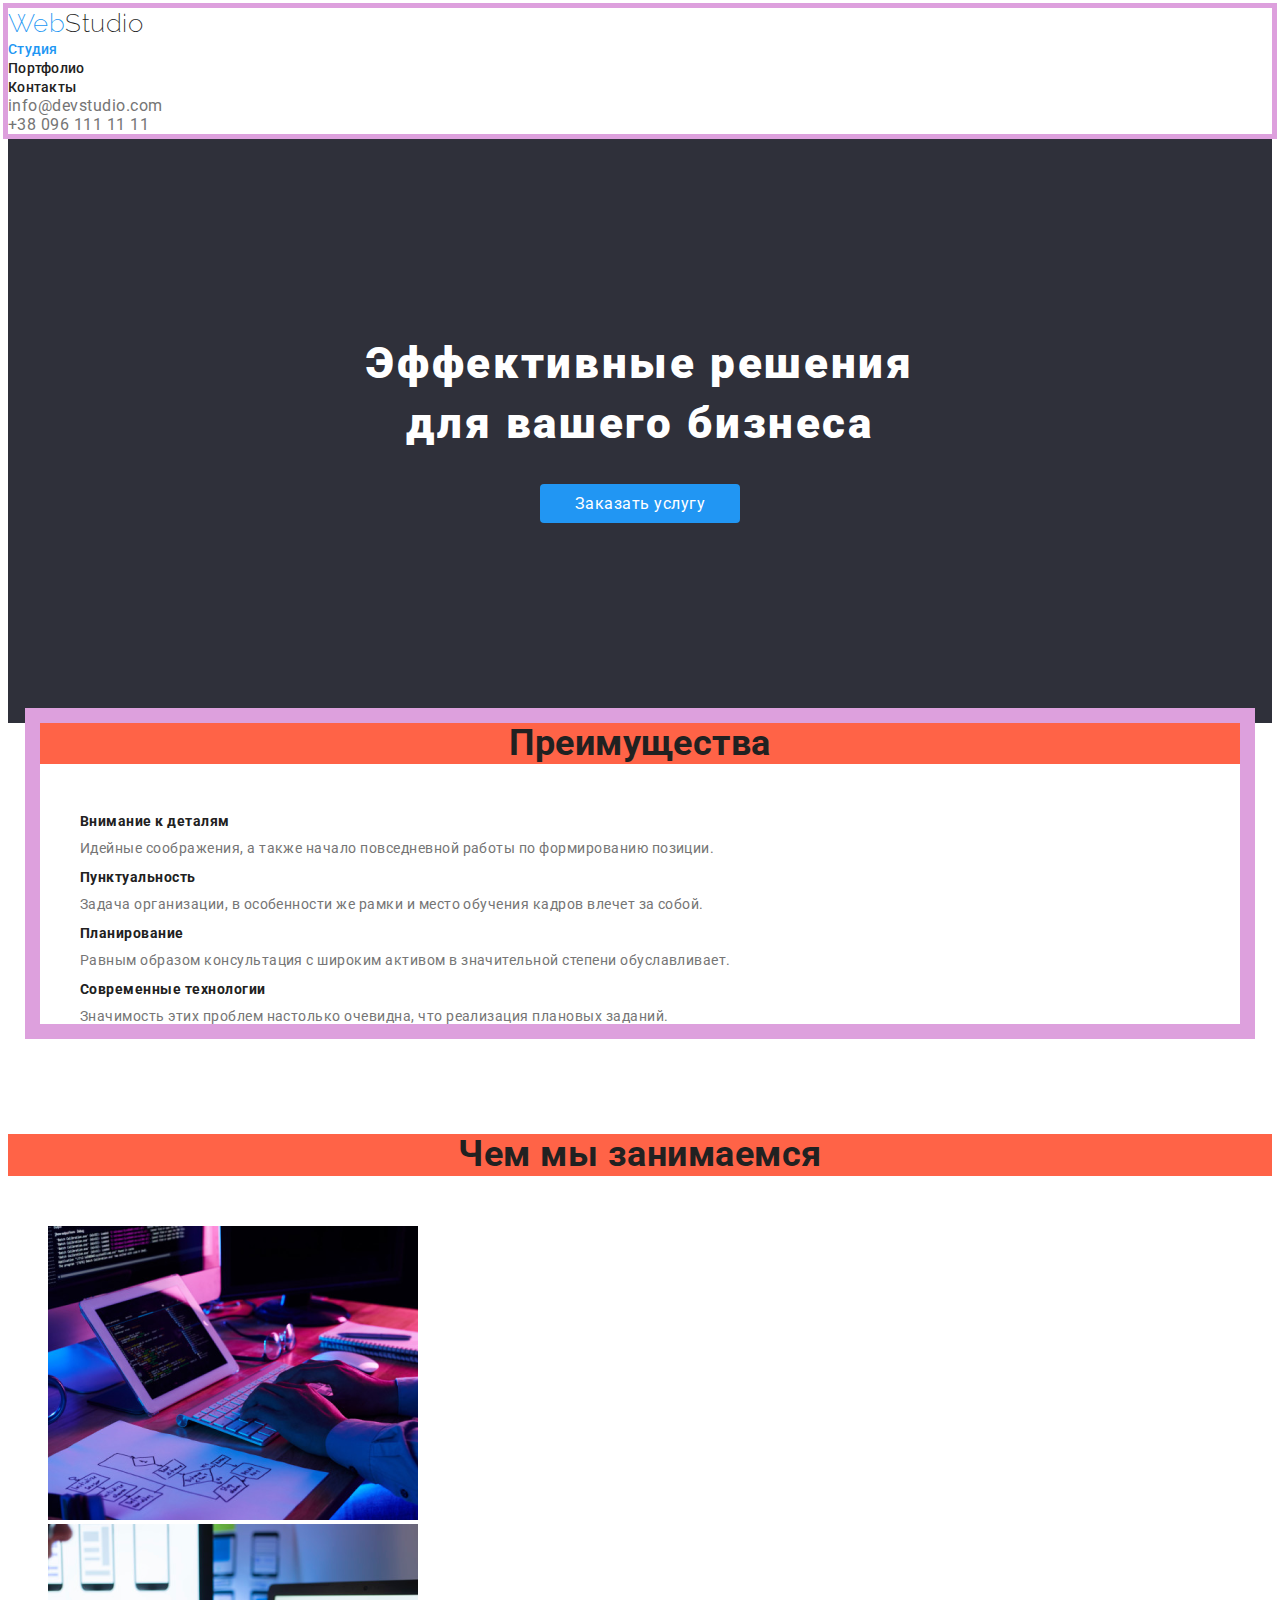
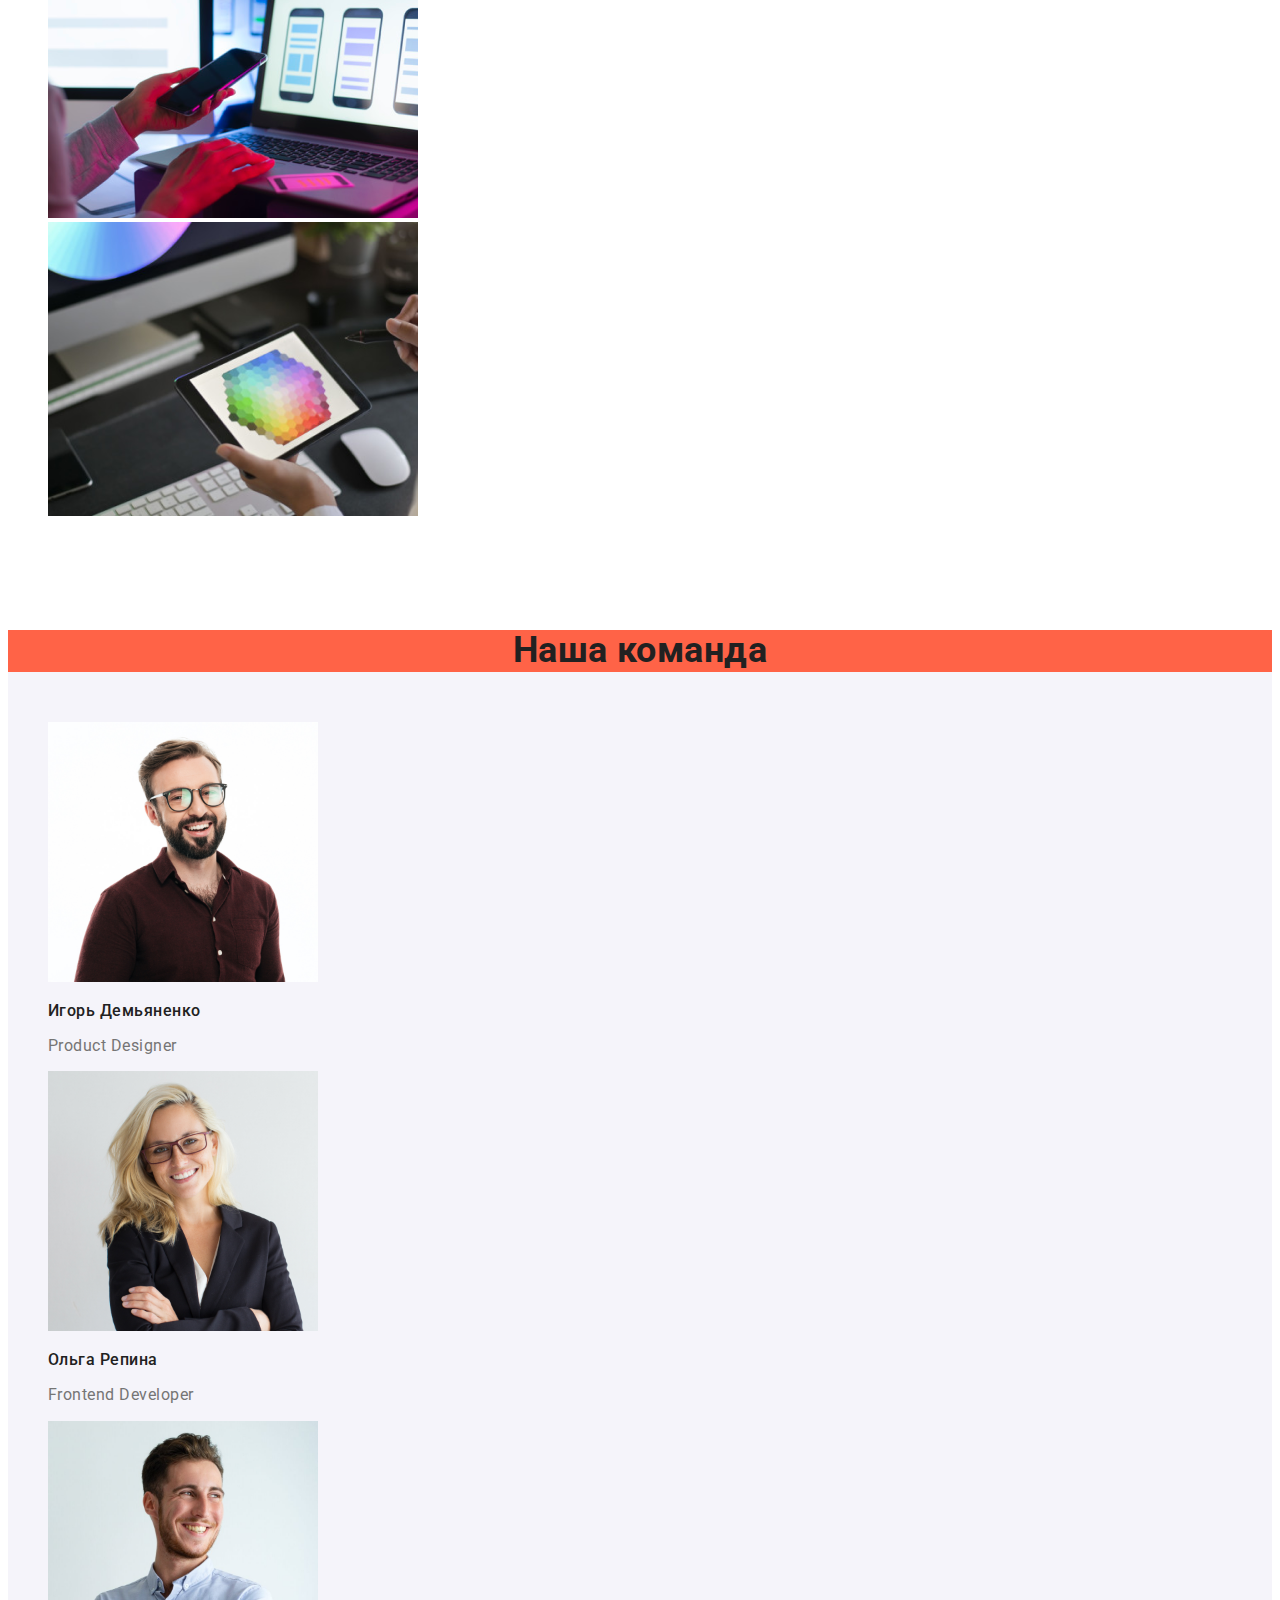
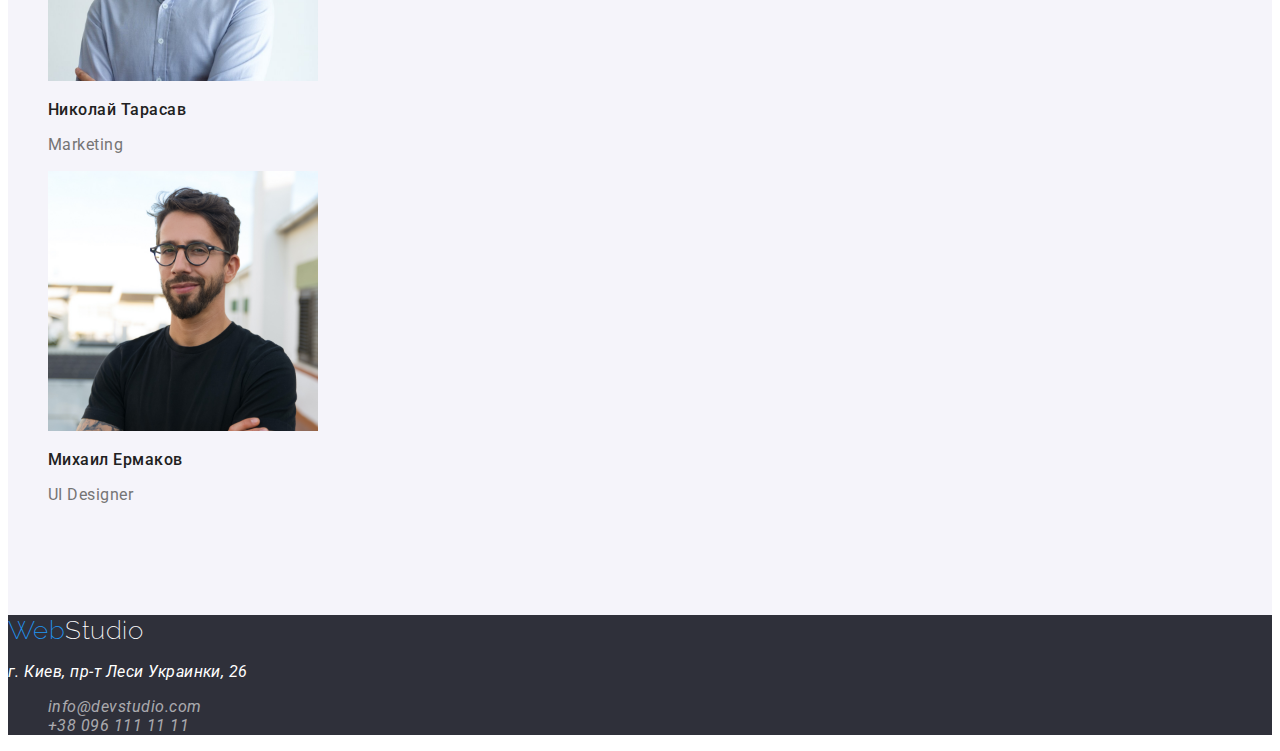
==== index.html @ a9dea6bb "Добавляет секции и сбрасывает марджин-топ+hero" ====
<!DOCTYPE html>
<html lang="ru">
<head>
    <meta charset="UTF-8">
    <meta name="viewport" content="width=, initial-scale=1.0">
    <title>Document</title>
    <link href="https://fonts.googleapis.com/css2?family=Raleway:wght@700&family=Roboto:wght@500;700;900&display=swap"
        rel="stylesheet">
    <link rel="stylesheet" href="./css/common.css">
    <link rel="stylesheet" href="./css/main.css">
</head>
<body>
    <!-- Шапка страницы-->
    <header class="page-header">
        <div>
            <nav>
               <a href="./index.html" class="logo"><span class="logo-accent">Web</span>Studio</a>

            <ul class="site-nav list">
               <li><a href="" class="link current">Студия</a></li>
               <li><a href="./portfolio.html" class="link">Портфолио</a></li>
               <li><a href="" class="link">Контакты</a></li>
            </ul>
           </nav>

            <ul class="contact list">
                <li><a href="mailto:info@devstudio.com" class="link">info@devstudio.com</a></li>
                <li><a href="tel:+380961111111" class="link">+38 096 111 11 11</a></li>
            </ul>
        </div>
    </header>
    <!-- Привествияe-->
    <main> 
   
        <section class="hero"> 
            <h1 class="hero-title">Эффективные решения<br> для вашего бизнеса </h1>
            <a href="" class="button">Заказать услугу</a>
        </section>

    <!-- Преимущества-->
    <section class="section"> 
        <div class="container">
            <h2 class="section-title">Преимущества</h2>
            
            <ul class="feature-list">
                <li>
                    <h3 class="title">Внимание к деталям</h3>
                    <p class="text">Идейные соображения, а также начало повседневной работы по формированию позиции.</p>
                </li>
                <li>
                    <h3 class="title">Пунктуальность</h3>
                    <p class="text">Задача организации, в особенности же рамки и место обучения кадров влечет за собой.</p>
                </li>
                <li>
                    <h3 class="title">Планирование</h3>
                    <p class="text">Равным образом консультация с широким активом в значительной степени обуславливает.</p>
                </li>
                <li>
                    <h3 class="title">Современные технологии</h3>
                    <p class="text">Значимость этих проблем настолько очевидна, что реализация плановых заданий.</p>
                </li>
            </ul>
        </div>
    </section>
    <!-- Чем мы занимаемся -->
    <section class="section">
        <h2 class="section-title">Чем мы занимаемся</h2>
         <ul>
             <li>
                 <img src="./images/img1.png" alt="Кодируем" width="370">
             </li>
             <li>
                <img src="./images/img2.png" alt="Смотрим на телефон" width="370" >
             </li>
             <li>
                <img src="./images/img3.png" alt="Рисуем в планшете" width="370">
             </li>
         </ul>
    </section>
    <!-- Наша команда-->
    <section class="section background">
        <h2 class="section-title">Наша команда</h2>
        <ul class="team-list">
            <li>
                <img src="./images/igor.jpg" alt="Игорь Демьяненко" width="270">
                <h3 class="title">Игорь Демьяненко</h3>
                <p class="text">Product Designer</p>
            </li>
            <li>
                <img src="./images/olga.jpg" alt="Ольга Репина" width="270">
                <h3 class="title">Ольга Репина</h3>
                <p class="text">Frontend Developer</p>
            </li>
            <li>
                <img src="./images/nikolay.jpg" alt="Николай Тарасов" width="270">
                <h3 class="title">Николай Тарасав</h3>
                <p class="text">Marketing</p>
            </li>
             <li>
                <img src="./images/mike.jpg" alt="Михаил Ермаков" width="270">
                <h3 class="title">Михаил Ермаков</h3>
                <p class="text">UI Designer</p>
            </li>
        </ul>
    </section>
    </main>
    <!-- Подвол страницы-->
     <footer class="footer">
        <a href="./index.html" class="logo"><span class="logo-accent">Web</span><span class="logo-accent secondary">Studio</span></a>

            <address><p class="post-address">г. Киев, пр-т Леси Украинки, 26</p> 
            <ul class="contact">
                <li><a href="mailto:info@devstudio.com" class="link">info@devstudio.com</a></li>
                <li><a href="tel:+380961111111" class="link">+38 096 111 11 11</a></li>
            </ul>
            </address>
     </footer> 

     
</body>
</html>
---- css/common.css ----
:root {
    --primery-text-color: #757575;
    --title-text-color: #212121;
    --accent-color: #2196F3;
    --primery-white-color: #FFFFFF;
    --secondary-text-color: rgba(255, 255, 255, 0.6);
    --footer-background-color: #2F303A;
    /* var */
}

body {
    background-color: var(--primery-white-color);
    font-family: Roboto, sans-serif;
    letter-spacing: 0.03em;
   }
/* цвет основого текста #757575 */
/* заголовок #212121*/
/* вторичный цвет текста rgba(255, 255, 255, 0.6)*/
/* акцент #2196F3 */
/* белый #FFFFFF /*
/* background #2F303A (black) ,#E5E5E5 (white), #F5F4FA (blue) */

ul {
    list-style: none;
}
/* Site header */

.page-header {
    background-color: var(--primery-white-color);
    outline: 5px solid plum;
}

.page-header .logo {
    color: var(--title-text-color);
    font-family: Raleway, sans-serif;
    font-weight: 200;
    font-size: 26px;
    line-height: 1.19;
    text-decoration: none;
}

.page-header .logo-accent {
    color: var(--accent-color);
}

/* Site nav */

.site-nav .link{
    color: var(--title-text-color);
    font-weight: 500;
    font-size: 14px;
    line-height: 1.14;
    letter-spacing: 0.02em;
    text-decoration: none;
}

.site-nav .link:hover,
.site-nav .link:focus{
    color: var(--accent-color);
}

.site-nav .link.current{
    color: var(--accent-color);
}

.contact .link{
    color: var(--primery-text-color);
    text-decoration: none;
}

.contact .link:hover,
.contact .link:focus{
    color: var(--accent-color);
}

.list {
    list-style: none;
    padding: 0;
    margin: 0;
}

/* Footer */
.footer{
    background-color: var(--footer-background-color)
}
.footer .logo {
     color: var(--title-text-color);
    font-family: Raleway, sans-serif;
    font-weight: 200;
    font-size: 26px;
    line-height: 1.19;
    text-decoration: none;
}

.footer .logo-accent
{
    color: var(--accent-color);
}


.post-address .link {
    font-style: normal;
    font-weight: normal;
    font-size: 14px;
    line-height: 1.71;
}
.post-address {
    color: var(--primery-white-color);
}


 .footer .link {
    color: var(--secondary-text-color);
    text-decoration: none;
}

.footer .secondary {
    color: #FFFFFF;
}

.contact .link:hover,
.contact .link:focus{
    color: var(--accent-color);
}
---- css/main.css ----
:root {
    --primery-text-color: #757575;
    --title-text-color: #212121;
    --accent-color: #2196F3;
    --primery-white-color: #FFFFFF;
    --secondary-text-color: rgba(255, 255, 255, 0.6);
    --background-color: #2F303A;

    /* var */
}

body {
    background: #fff;
    color: #2a2a2a;
}
/* цвет основого текста #757575 */
/* заголовок #212121*/
/* вторичный цвет текста rgba(255, 255, 255, 0.6)*/
/* акцент #2196F3 */
/* белый #FFFFFF /*
/* background #2F303A (black) ,#E5E5E5 (white), #F5F4FA (blue) */

ul {
    list-style: none;
}
/* Section */
.section {
    padding-top: 0px;
    padding-bottom: 94px;
    /* background-color: tomato; */
}

.container {
    margin-left: auto;
    margin-right: auto;
    width: 1200px;
    outline: 15px solid plum;

}

/* Hero */
.hero {
    background-color: var(--background-color);
    text-align: center;
}
.hero-title {
    padding-top: 200px;
    margin-top: 0;
    margin-bottom: 30px;

    color: var(--primery-white-color);
   
    font-weight: 900;
    font-size: 44px;
    line-height: 1.36;
    letter-spacing: 0.06em;
}
/* Button */ 

.button {
    display: inline-block;
    border-radius: 4px;
    padding: 10px 32px;
    min-width: 136px;
    margin-bottom: 200px ;
    color: var(--primery-white-color);
    background-color: var(--accent-color);
    font-size: 16px;
    line-height: 1,87;
    text-decoration: none;
}

/* Section */
.section-title {
    margin-top: 0;
    margin-bottom: 50px;

    color: var(--title-text-color);
    font-weight: bold;
    font-size: 36px;
    line-height: 1.16;
    text-align: center;
    background-color: tomato;
}

/* Features */

.feature-list .title {
    margin-top: 0;
    margin-bottom: 10px;
    color: var(--title-text-color);
    font-weight: bold;
    font-size: 14px;
    line-height: 1.14;
 }

.feature-list .text {
    margin-top: 0;
    color: var(--primery-text-color);
    font-weight: normal;
    font-size: 14px;
    line-height: 1,71;
}


/* Team */

.team-list .title {
    color: var(--title-text-color);
    font-weight: 500;
    font-size: 16px;
    line-height: 1.18;
}

.team-list .text {
    color: var(--primery-text-color);
    font-weight: normal;
    font-size: 16px;
    line-height: 1.18;
}

.background {
    background-color: #F5F4FA;
}
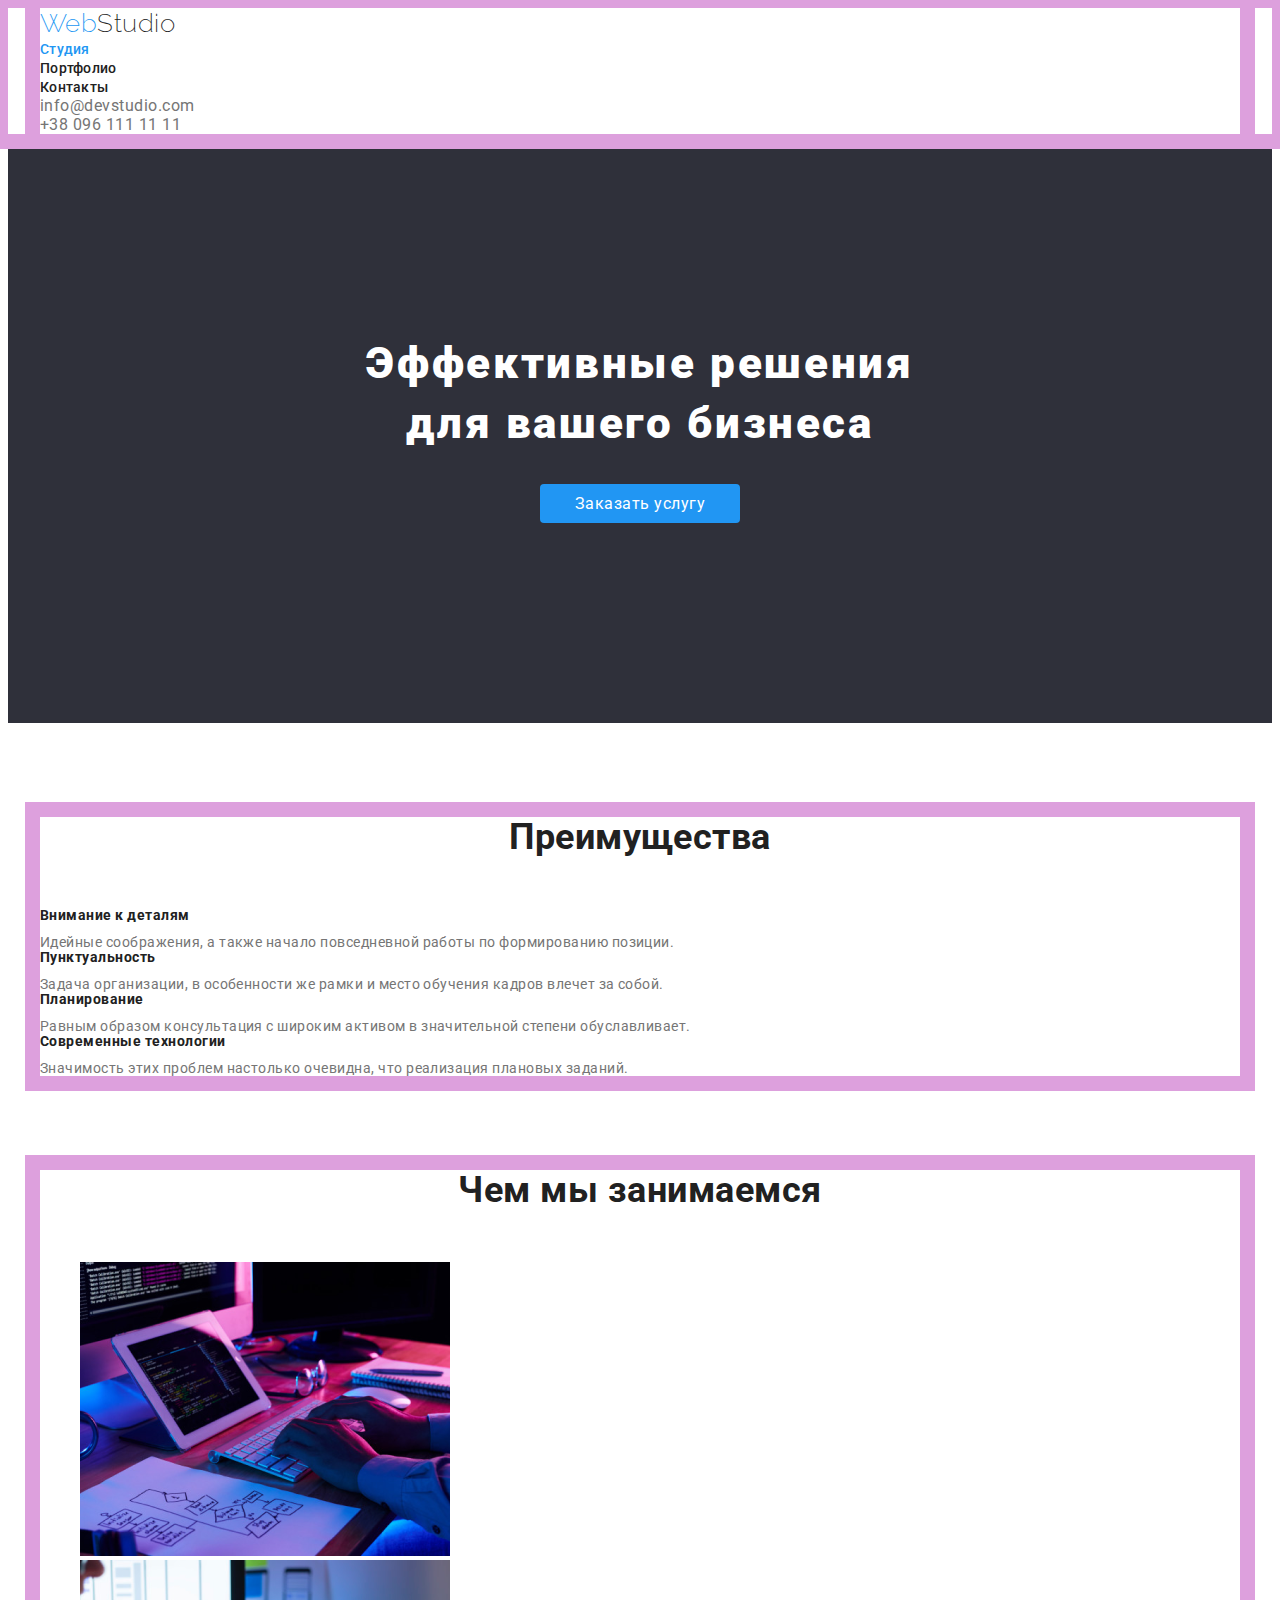
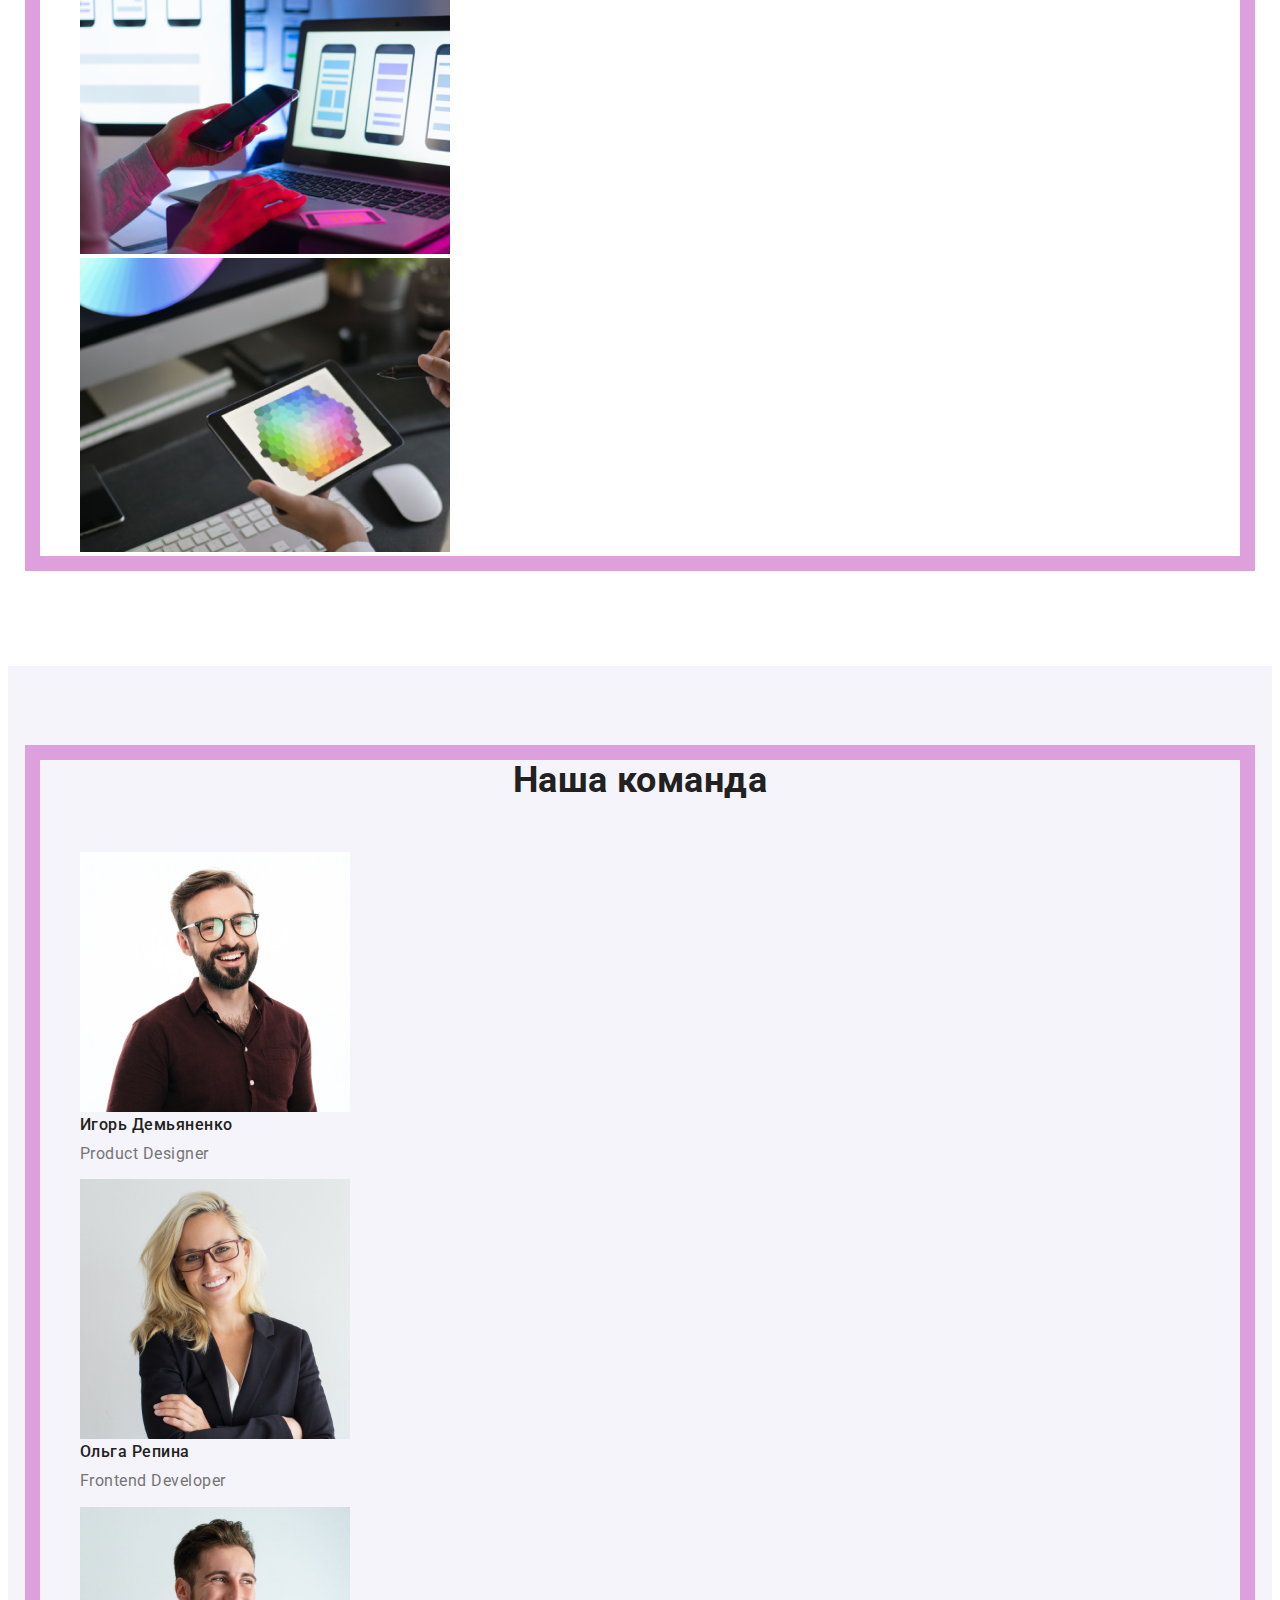
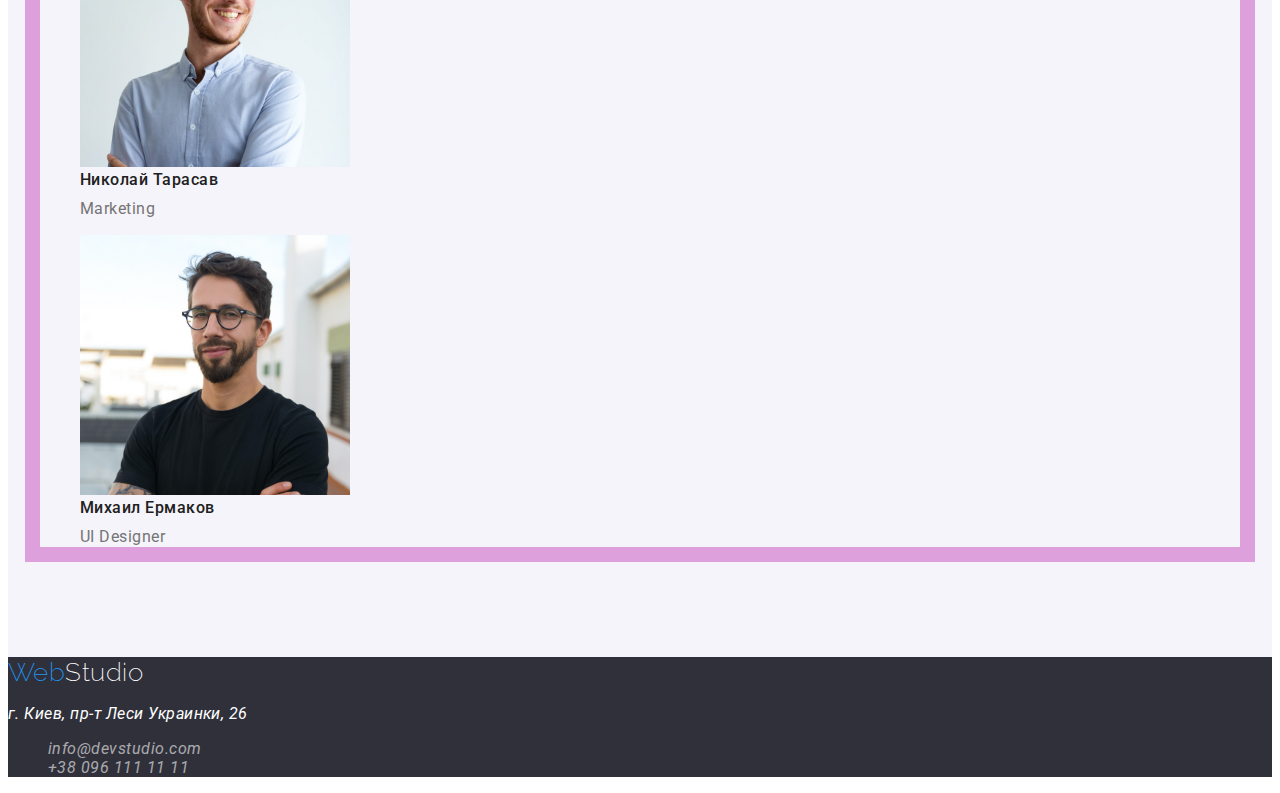
==== commit ac8fde94: "Добавляет страницу готовую к оформвлению флексами" ====
--- a/index.html
+++ b/index.html
@@ -12,7 +12,7 @@
 <body>
     <!-- Шапка страницы-->
     <header class="page-header">
-        <div>
+        <div class="container">
             <nav>
                <a href="./index.html" class="logo"><span class="logo-accent">Web</span>Studio</a>
 
@@ -38,11 +38,11 @@
         </section>
 
     <!-- Преимущества-->
-    <section class="section"> 
+    <section class="section no-padding"> 
         <div class="container">
             <h2 class="section-title">Преимущества</h2>
             
-            <ul class="feature-list">
+            <ul class="feature-list list">
                 <li>
                     <h3 class="title">Внимание к деталям</h3>
                     <p class="text">Идейные соображения, а также начало повседневной работы по формированию позиции.</p>
@@ -64,44 +64,48 @@
     </section>
     <!-- Чем мы занимаемся -->
     <section class="section">
-        <h2 class="section-title">Чем мы занимаемся</h2>
-         <ul>
-             <li>
-                 <img src="./images/img1.png" alt="Кодируем" width="370">
-             </li>
-             <li>
-                <img src="./images/img2.png" alt="Смотрим на телефон" width="370" >
-             </li>
-             <li>
-                <img src="./images/img3.png" alt="Рисуем в планшете" width="370">
-             </li>
-         </ul>
+        <div class="container">
+            <h2 class="section-title">Чем мы занимаемся</h2>
+            <ul>
+                <li>
+                    <img src="./images/img1.png" alt="Кодируем" width="370">
+                </li>
+                <li>
+                    <img src="./images/img2.png" alt="Смотрим на телефон" width="370">
+                </li>
+                <li>
+                    <img src="./images/img3.png" alt="Рисуем в планшете" width="370">
+                </li>
+            </ul>
+        </div>
     </section>
     <!-- Наша команда-->
     <section class="section background">
-        <h2 class="section-title">Наша команда</h2>
-        <ul class="team-list">
-            <li>
-                <img src="./images/igor.jpg" alt="Игорь Демьяненко" width="270">
-                <h3 class="title">Игорь Демьяненко</h3>
-                <p class="text">Product Designer</p>
-            </li>
-            <li>
-                <img src="./images/olga.jpg" alt="Ольга Репина" width="270">
-                <h3 class="title">Ольга Репина</h3>
-                <p class="text">Frontend Developer</p>
-            </li>
-            <li>
-                <img src="./images/nikolay.jpg" alt="Николай Тарасов" width="270">
-                <h3 class="title">Николай Тарасав</h3>
-                <p class="text">Marketing</p>
-            </li>
-             <li>
-                <img src="./images/mike.jpg" alt="Михаил Ермаков" width="270">
-                <h3 class="title">Михаил Ермаков</h3>
-                <p class="text">UI Designer</p>
-            </li>
-        </ul>
+        <div class="container">
+            <h2 class="section-title">Наша команда</h2>
+            <ul class="team-list">
+                <li>
+                    <img src="./images/igor.jpg" alt="Игорь Демьяненко" width="270">
+                    <h3 class="title">Игорь Демьяненко</h3>
+                    <p class="text">Product Designer</p>
+                </li>
+                <li>
+                    <img src="./images/olga.jpg" alt="Ольга Репина" width="270">
+                    <h3 class="title">Ольга Репина</h3>
+                    <p class="text">Frontend Developer</p>
+                </li>
+                <li>
+                    <img src="./images/nikolay.jpg" alt="Николай Тарасов" width="270">
+                    <h3 class="title">Николай Тарасав</h3>
+                    <p class="text">Marketing</p>
+                </li>
+                <li>
+                    <img src="./images/mike.jpg" alt="Михаил Ермаков" width="270">
+                    <h3 class="title">Михаил Ермаков</h3>
+                    <p class="text">UI Designer</p>
+                </li>
+            </ul>
+        </div>
     </section>
     </main>
     <!-- Подвол страницы-->
--- a/css/common.css
+++ b/css/common.css
@@ -1,3 +1,10 @@
+    /* цвет основого текста #757575 */
+    /* заголовок #212121*/
+    /* вторичный цвет текста rgba(255, 255, 255, 0.6)*/
+    /* акцент #2196F3 */
+    /* белый #FFFFFF /*
+    /* background #2F303A (black) ,#E5E5E5 (white), #F5F4FA (blue) */
+
 :root {
     --primery-text-color: #757575;
     --title-text-color: #212121;
@@ -13,12 +20,6 @@
     font-family: Roboto, sans-serif;
     letter-spacing: 0.03em;
    }
-/* цвет основого текста #757575 */
-/* заголовок #212121*/
-/* вторичный цвет текста rgba(255, 255, 255, 0.6)*/
-/* акцент #2196F3 */
-/* белый #FFFFFF /*
-/* background #2F303A (black) ,#E5E5E5 (white), #F5F4FA (blue) */
 
 ul {
     list-style: none;
@@ -27,7 +28,7 @@
 
 .page-header {
     background-color: var(--primery-white-color);
-    outline: 5px solid plum;
+    outline: 15px solid plum;
 }
 
 .page-header .logo {
--- a/css/main.css
+++ b/css/main.css
@@ -25,8 +25,24 @@
 }
 /* Section */
 .section {
-    padding-top: 0px;
+    padding-top: 94px;
     padding-bottom: 94px;
+    /* background-color: tomato; */
+}
+.section.no-padding {
+    padding-top: 94px;
+    padding-bottom: 0;
+}
+
+.section-title {
+    margin-top: 0;
+    margin-bottom: 50px;
+
+    color: var(--title-text-color);
+    font-weight: bold;
+    font-size: 36px;
+    line-height: 1.16;
+    text-align: center;
     /* background-color: tomato; */
 }
 
@@ -70,25 +86,14 @@
     text-decoration: none;
 }
 
-/* Section */
-.section-title {
-    margin-top: 0;
-    margin-bottom: 50px;
-
-    color: var(--title-text-color);
-    font-weight: bold;
-    font-size: 36px;
-    line-height: 1.16;
-    text-align: center;
-    background-color: tomato;
-}
-
 /* Features */
 
 .feature-list .title {
     margin-top: 0;
     margin-bottom: 10px;
+
     color: var(--title-text-color);
+
     font-weight: bold;
     font-size: 14px;
     line-height: 1.14;
@@ -96,7 +101,10 @@
 
 .feature-list .text {
     margin-top: 0;
+    margin-bottom: 0;
+
     color: var(--primery-text-color);
+
     font-weight: normal;
     font-size: 14px;
     line-height: 1,71;
@@ -106,14 +114,21 @@
 /* Team */
 
 .team-list .title {
+    margin-top: 0;
+    margin-bottom: 10px;
+
     color: var(--title-text-color);
+
     font-weight: 500;
     font-size: 16px;
     line-height: 1.18;
 }
 
 .team-list .text {
+    margin-top: 0;
+
     color: var(--primery-text-color);
+
     font-weight: normal;
     font-size: 16px;
     line-height: 1.18;
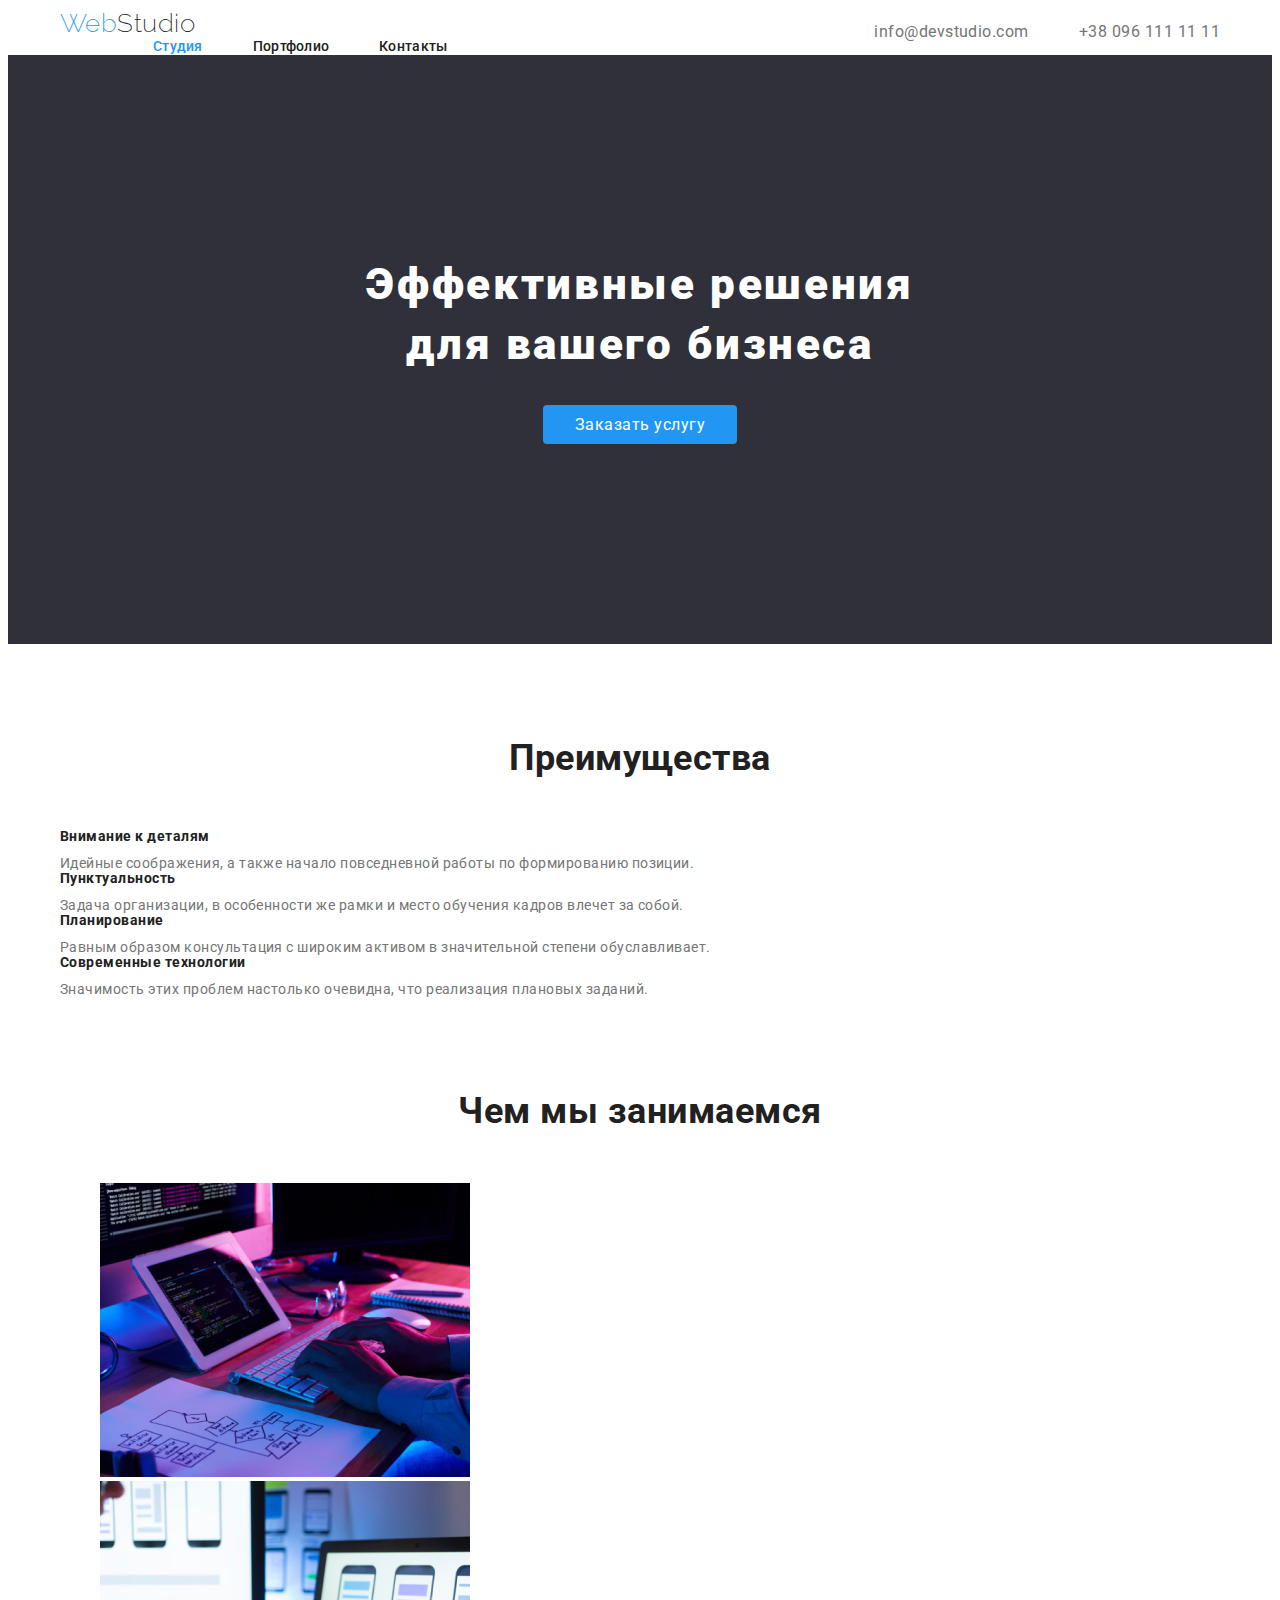
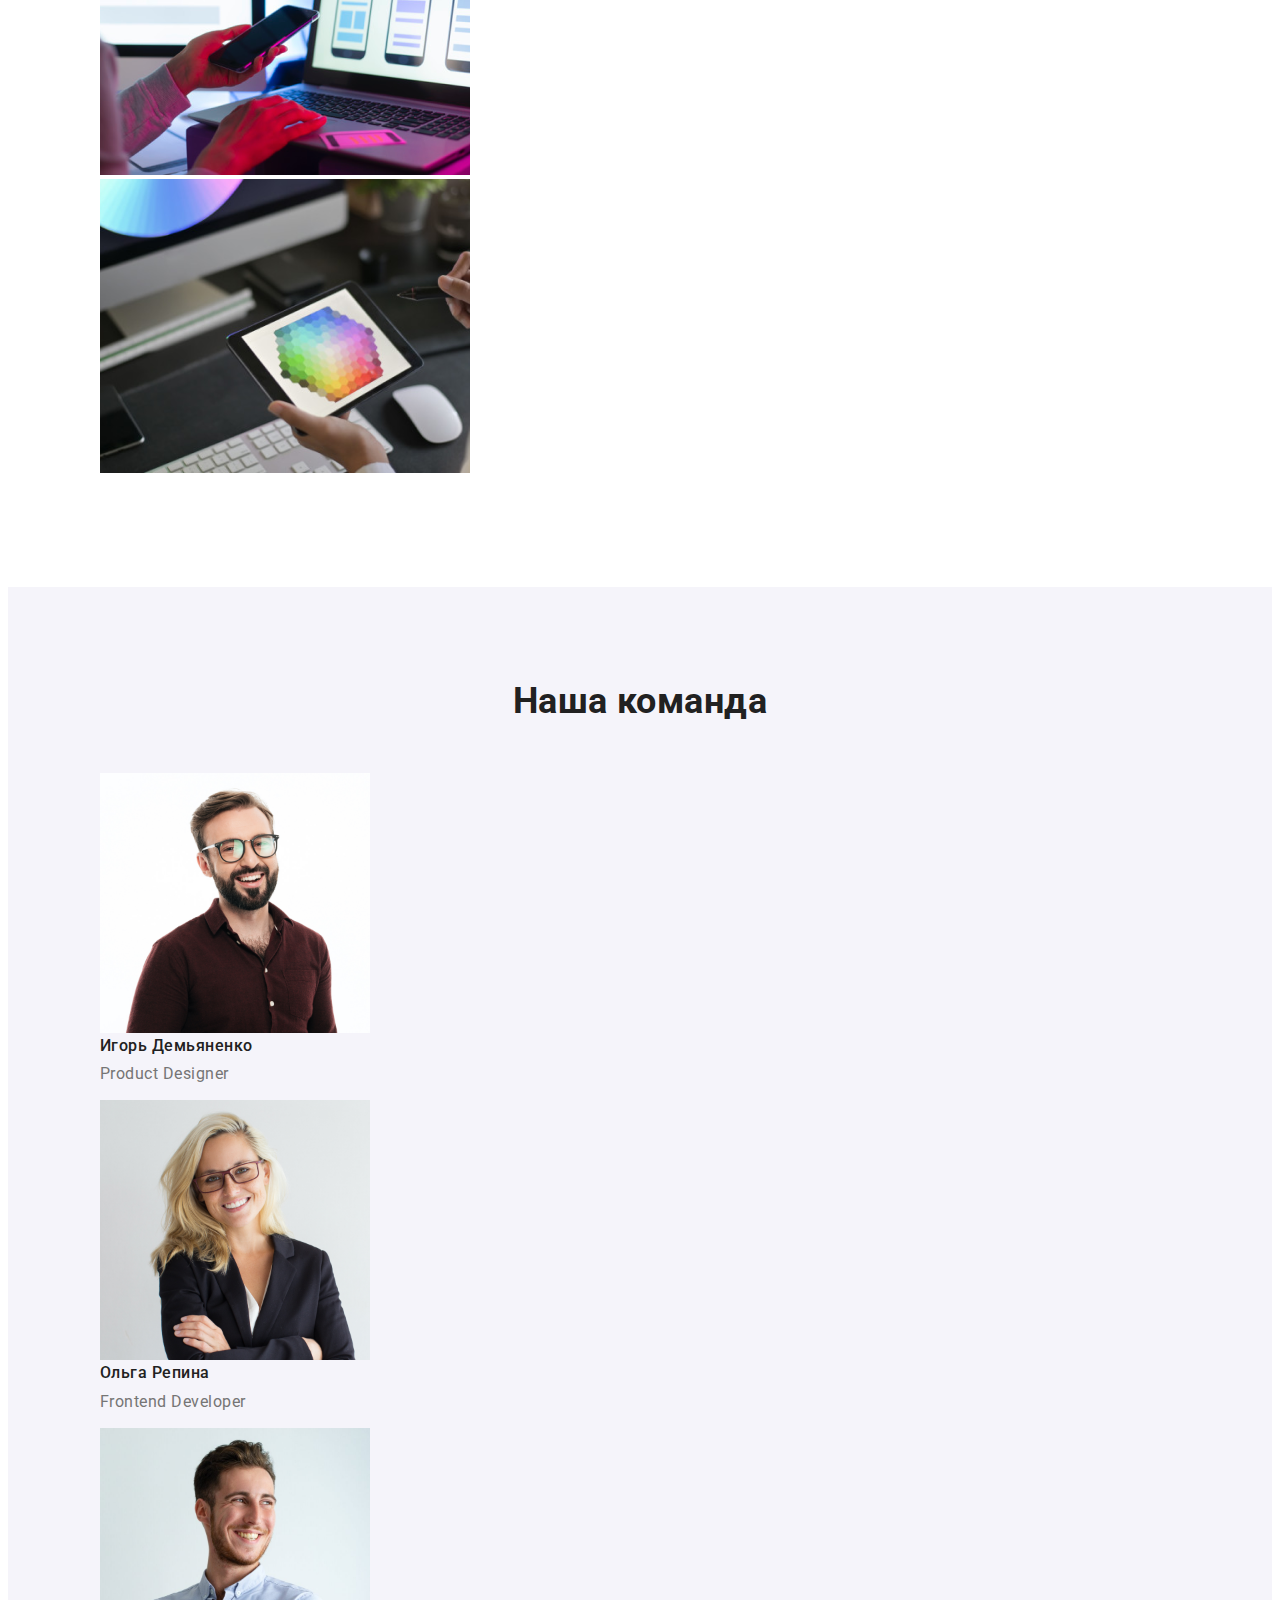
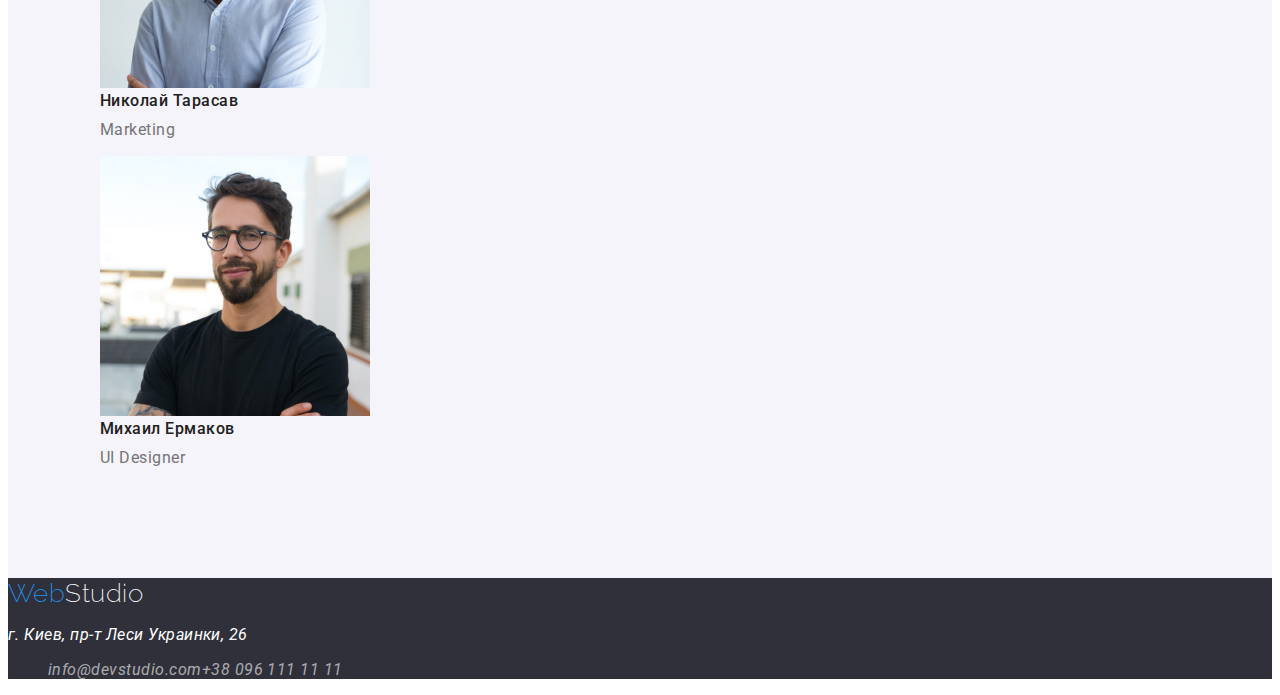
==== commit a6fdcdc3: "Добавляет шапку" ====
--- a/index.html
+++ b/index.html
@@ -12,20 +12,20 @@
 <body>
     <!-- Шапка страницы-->
     <header class="page-header">
-        <div class="container">
+        <div class="container main-nav">
             <nav>
                <a href="./index.html" class="logo"><span class="logo-accent">Web</span>Studio</a>
 
             <ul class="site-nav list">
-               <li><a href="" class="link current">Студия</a></li>
-               <li><a href="./portfolio.html" class="link">Портфолио</a></li>
-               <li><a href="" class="link">Контакты</a></li>
+               <li class="item"><a href="" class="link current">Студия</a></li>
+               <li class="item"><a href="./portfolio.html" class="link">Портфолио</a></li>
+               <li class="item"><a href="" class="link">Контакты</a></li>
             </ul>
            </nav>
 
             <ul class="contact list">
-                <li><a href="mailto:info@devstudio.com" class="link">info@devstudio.com</a></li>
-                <li><a href="tel:+380961111111" class="link">+38 096 111 11 11</a></li>
+                <li class="item"><a href="mailto:info@devstudio.com" class="link">info@devstudio.com</a></li>
+                <li class="item"><a href="tel:+380961111111" class="link">+38 096 111 11 11</a></li>
             </ul>
         </div>
     </header>
--- a/css/common.css
+++ b/css/common.css
@@ -24,11 +24,17 @@
 ul {
     list-style: none;
 }
+
+.list {
+    list-style: none;
+    padding: 0;
+    margin: 0;
+}
 /* Site header */
 
 .page-header {
     background-color: var(--primery-white-color);
-    outline: 15px solid plum;
+   
 }
 
 .page-header .logo {
@@ -43,10 +49,33 @@
 .page-header .logo-accent {
     color: var(--accent-color);
 }
+/* Main nav */
+.main-nav {
+    display: flex;
+    align-items: center;
+}
 
 /* Site nav */
+.site-nav {
+    display: flex;
+    margin-left: 93px;
+}
+
+.site-nav .item{
+    /* outline: 5px solid plum; */
+}
+
+.site-nav .item + .item {
+    margin-left: 50px;
+}
+/* .site-nav .item:not(:last-child){
+    margin-right: 40px;
+} */
 
 .site-nav .link{
+    display: block;
+
+    
     color: var(--title-text-color);
     font-weight: 500;
     font-size: 14px;
@@ -64,6 +93,18 @@
     color: var(--accent-color);
 }
 
+/* Contact */
+
+.contact {
+    display: flex;
+    margin-left: auto;
+}
+
+.contact .item + .item {
+    margin-left: 50px;
+
+}
+
 .contact .link{
     color: var(--primery-text-color);
     text-decoration: none;
@@ -74,18 +115,14 @@
     color: var(--accent-color);
 }
 
-.list {
-    list-style: none;
-    padding: 0;
-    margin: 0;
-}
+
 
 /* Footer */
 .footer{
     background-color: var(--footer-background-color)
 }
 .footer .logo {
-     color: var(--title-text-color);
+    color: var(--title-text-color);
     font-family: Raleway, sans-serif;
     font-weight: 200;
     font-size: 26px;
--- a/css/main.css
+++ b/css/main.css
@@ -7,6 +7,12 @@
     --background-color: #2F303A;
 
     /* var */
+}
+
+*,
+*::before,
+*::after {
+  box-sizing: border-box;
 }
 
 body {
@@ -34,6 +40,16 @@
     padding-bottom: 0;
 }
 
+.container {
+    margin-left: auto;
+    margin-right: auto;
+    padding-left: 20px;
+    padding-right: 20px;
+    width: 1200px;
+    /* outline: 15px solid plum; */
+
+}
+
 .section-title {
     margin-top: 0;
     margin-bottom: 50px;
@@ -46,26 +62,20 @@
     /* background-color: tomato; */
 }
 
-.container {
-    margin-left: auto;
-    margin-right: auto;
-    width: 1200px;
-    outline: 15px solid plum;
 
-}
 
 /* Hero */
 .hero {
     background-color: var(--background-color);
     text-align: center;
 }
+
 .hero-title {
     padding-top: 200px;
     margin-top: 0;
     margin-bottom: 30px;
 
     color: var(--primery-white-color);
-   
     font-weight: 900;
     font-size: 44px;
     line-height: 1.36;
@@ -79,6 +89,7 @@
     padding: 10px 32px;
     min-width: 136px;
     margin-bottom: 200px ;
+
     color: var(--primery-white-color);
     background-color: var(--accent-color);
     font-size: 16px;
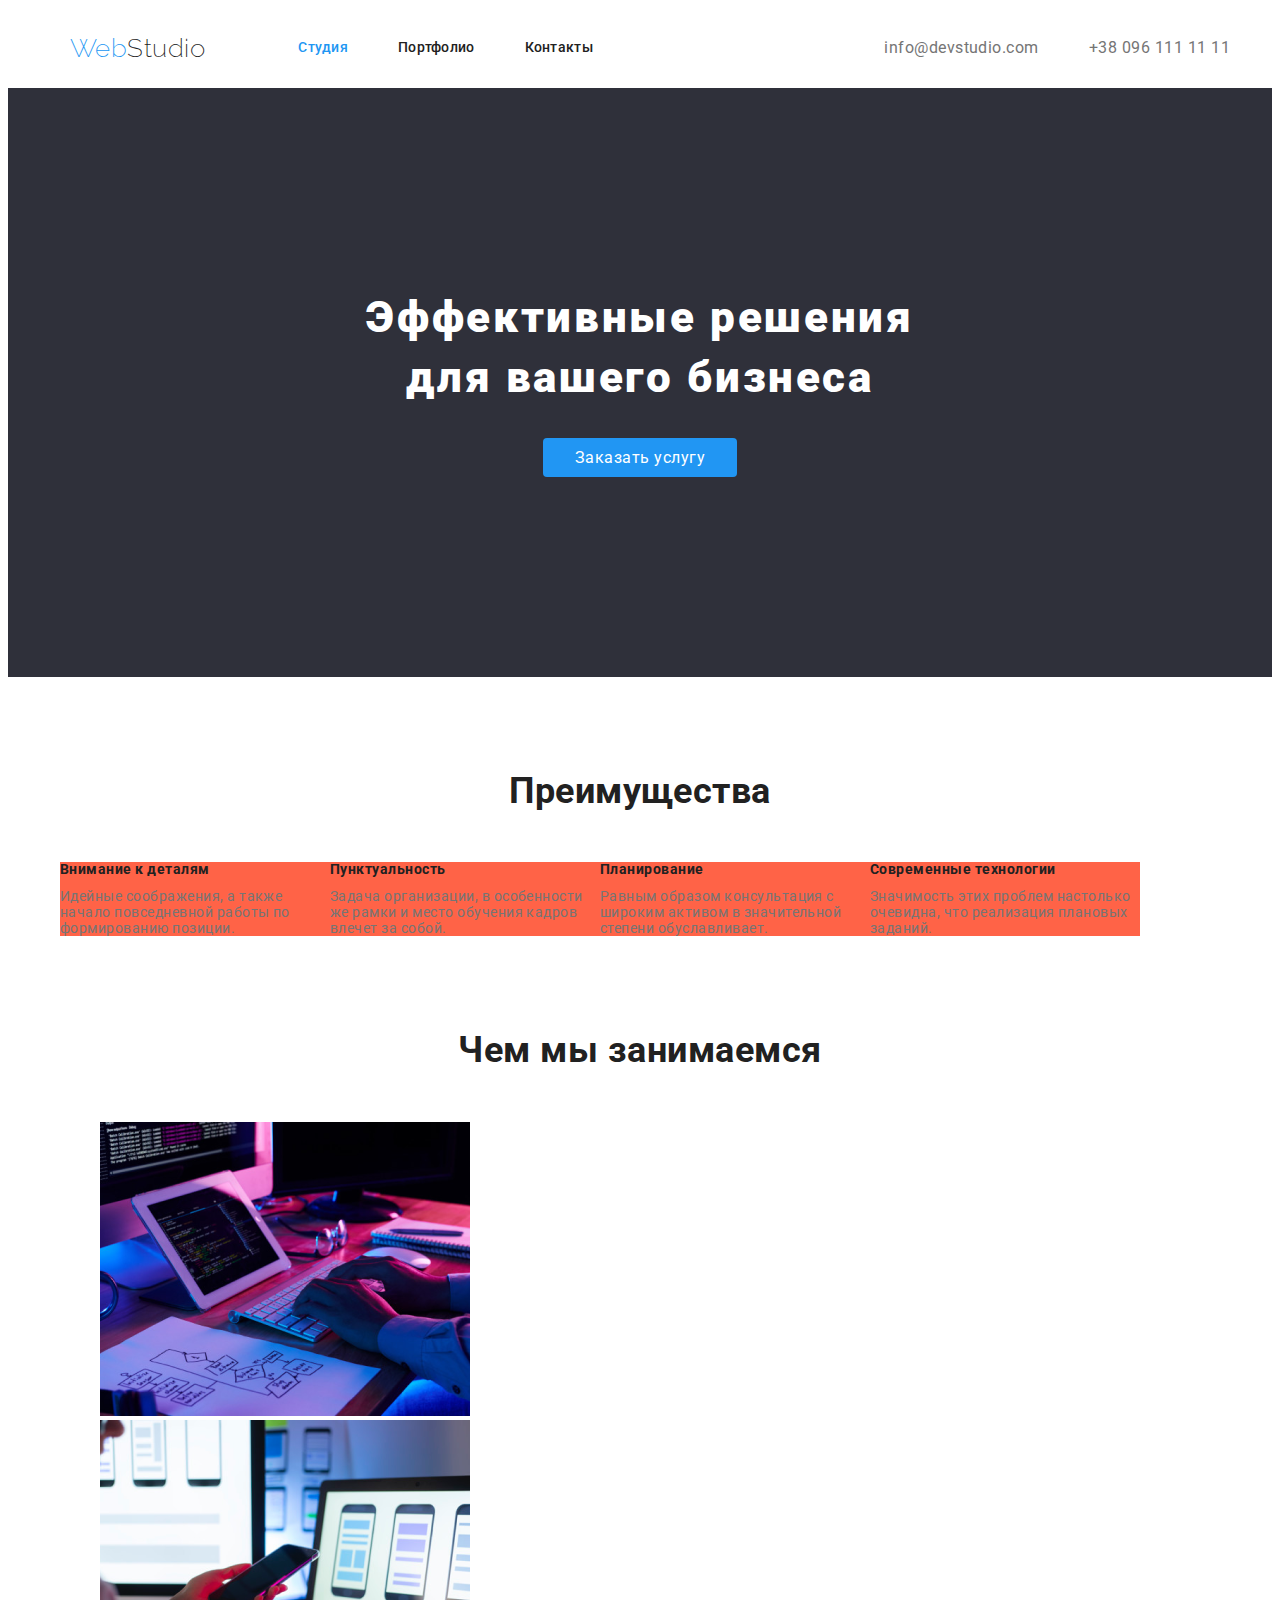
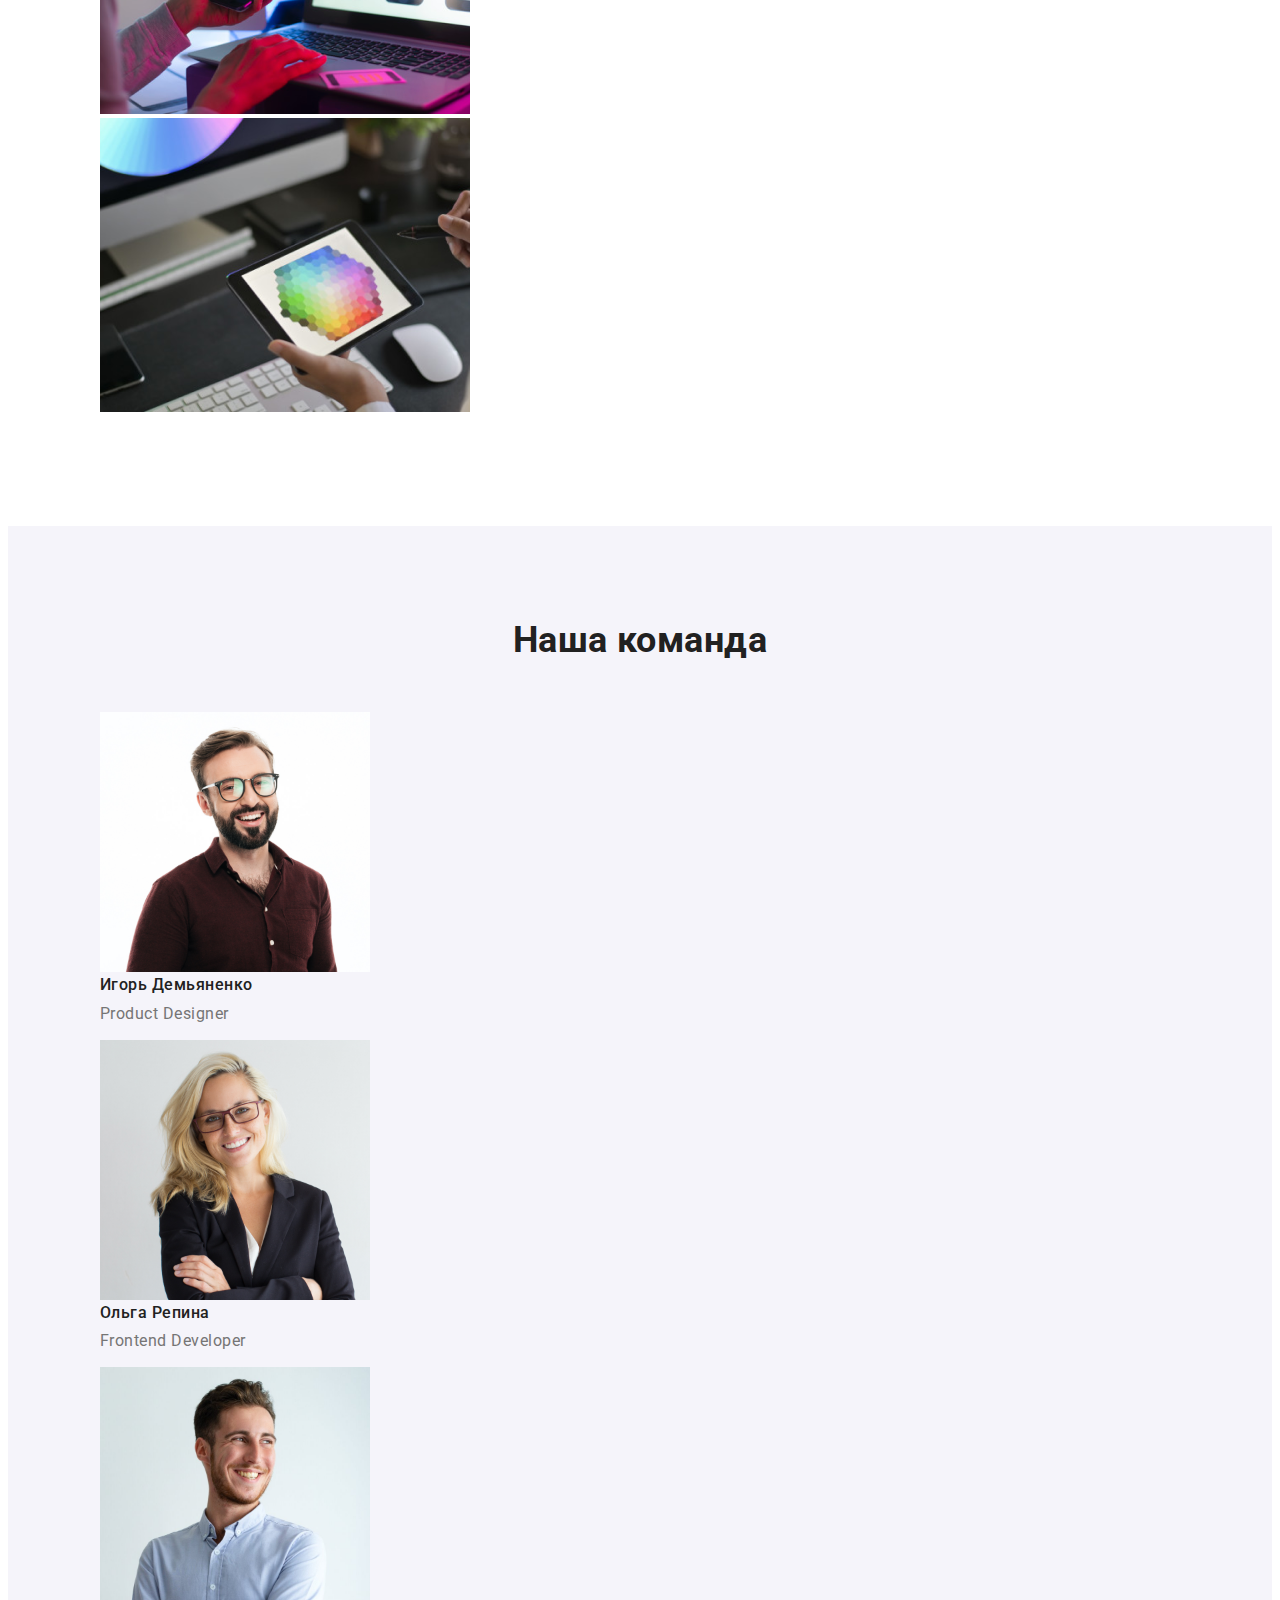
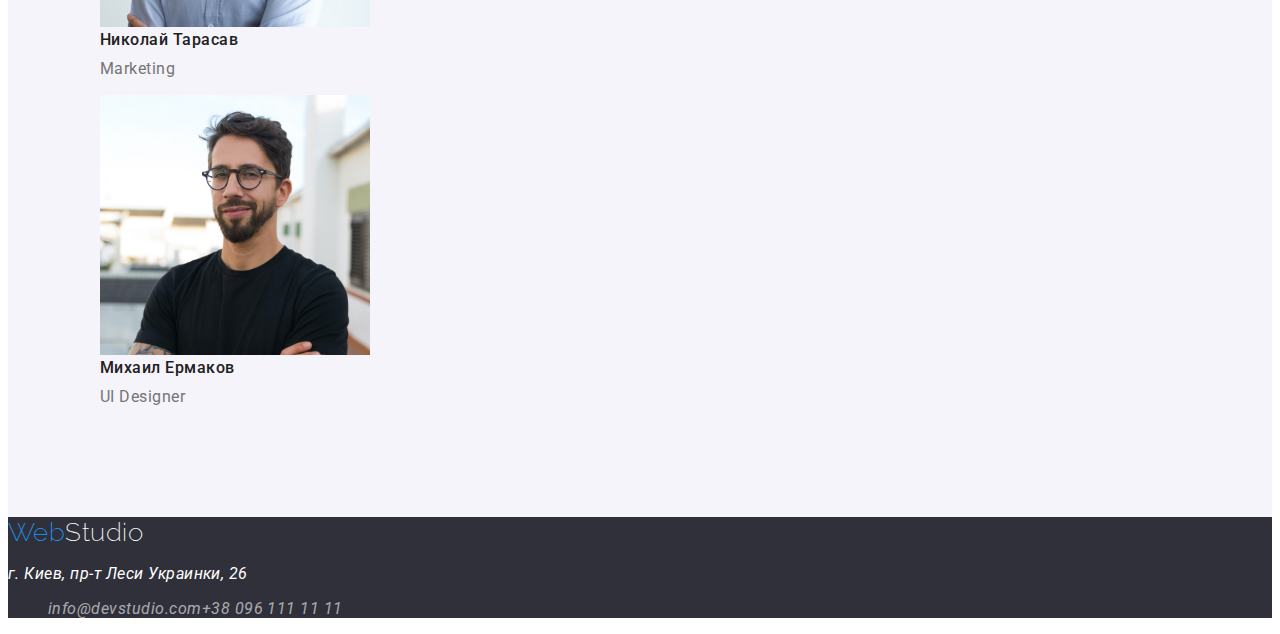
==== commit 3a7b51d7: "Добавляет разметку контейнера портфолио" ====
--- a/index.html
+++ b/index.html
@@ -13,7 +13,7 @@
     <!-- Шапка страницы-->
     <header class="page-header">
         <div class="container main-nav">
-            <nav>
+            <nav class="main-nav">
                <a href="./index.html" class="logo"><span class="logo-accent">Web</span>Studio</a>
 
             <ul class="site-nav list">
@@ -43,19 +43,19 @@
             <h2 class="section-title">Преимущества</h2>
             
             <ul class="feature-list list">
-                <li>
+                <li class="item">
                     <h3 class="title">Внимание к деталям</h3>
                     <p class="text">Идейные соображения, а также начало повседневной работы по формированию позиции.</p>
                 </li>
-                <li>
+                <li class="item">
                     <h3 class="title">Пунктуальность</h3>
                     <p class="text">Задача организации, в особенности же рамки и место обучения кадров влечет за собой.</p>
                 </li>
-                <li>
+                <li class="item">
                     <h3 class="title">Планирование</h3>
                     <p class="text">Равным образом консультация с широким активом в значительной степени обуславливает.</p>
                 </li>
-                <li>
+                <li class="item">
                     <h3 class="title">Современные технологии</h3>
                     <p class="text">Значимость этих проблем настолько очевидна, что реализация плановых заданий.</p>
                 </li>
--- a/css/common.css
+++ b/css/common.css
@@ -34,6 +34,7 @@
 
 .page-header {
     background-color: var(--primery-white-color);
+    padding-left: 20px;
    
 }
 
@@ -53,12 +54,15 @@
 .main-nav {
     display: flex;
     align-items: center;
+
 }
 
 /* Site nav */
 .site-nav {
     display: flex;
     margin-left: 93px;
+    padding-top: 32px;
+    padding-bottom: 32px;
 }
 
 .site-nav .item{
--- a/css/main.css
+++ b/css/main.css
@@ -98,6 +98,15 @@
 }
 
 /* Features */
+.feature-list {
+    display: flex;
+    flex-wrap: wrap;
+}
+
+.feature-list .item {
+    width: 270px;
+    background-color: tomato;
+}
 
 .feature-list .title {
     margin-top: 0;
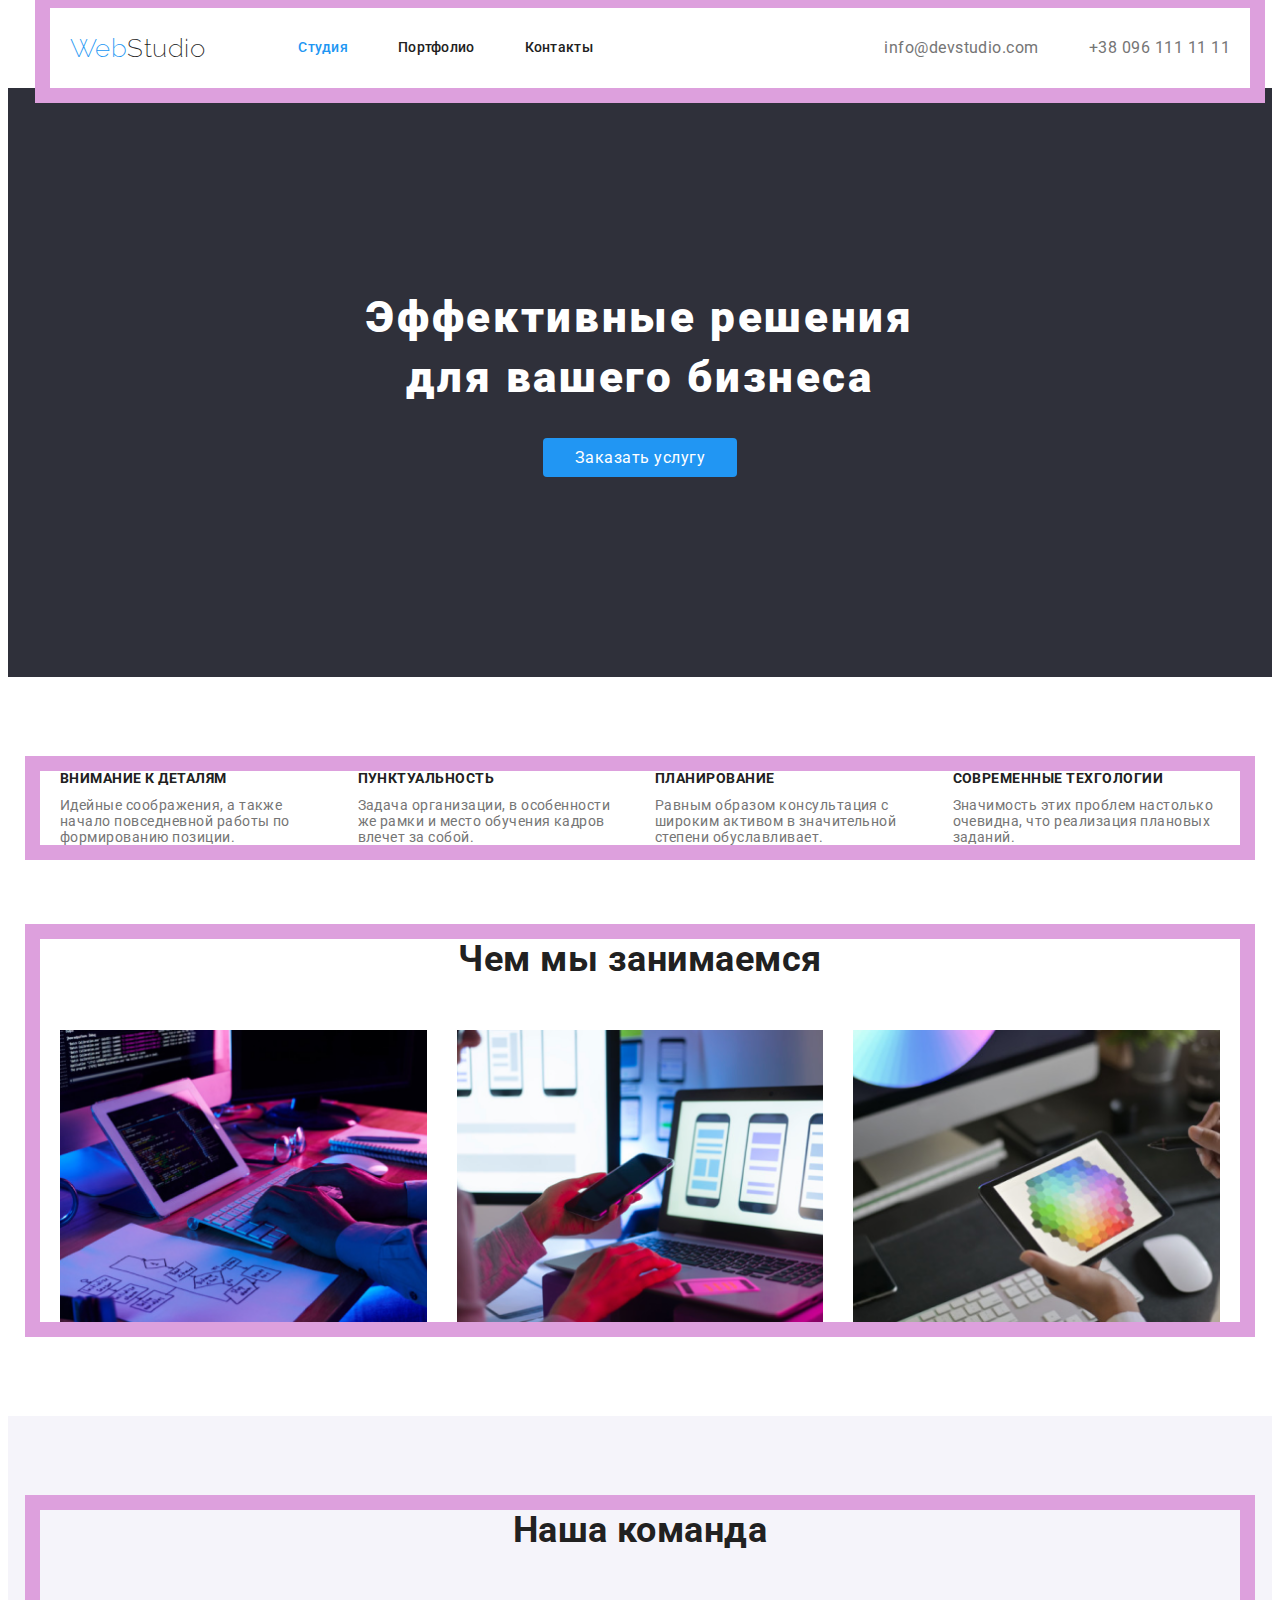
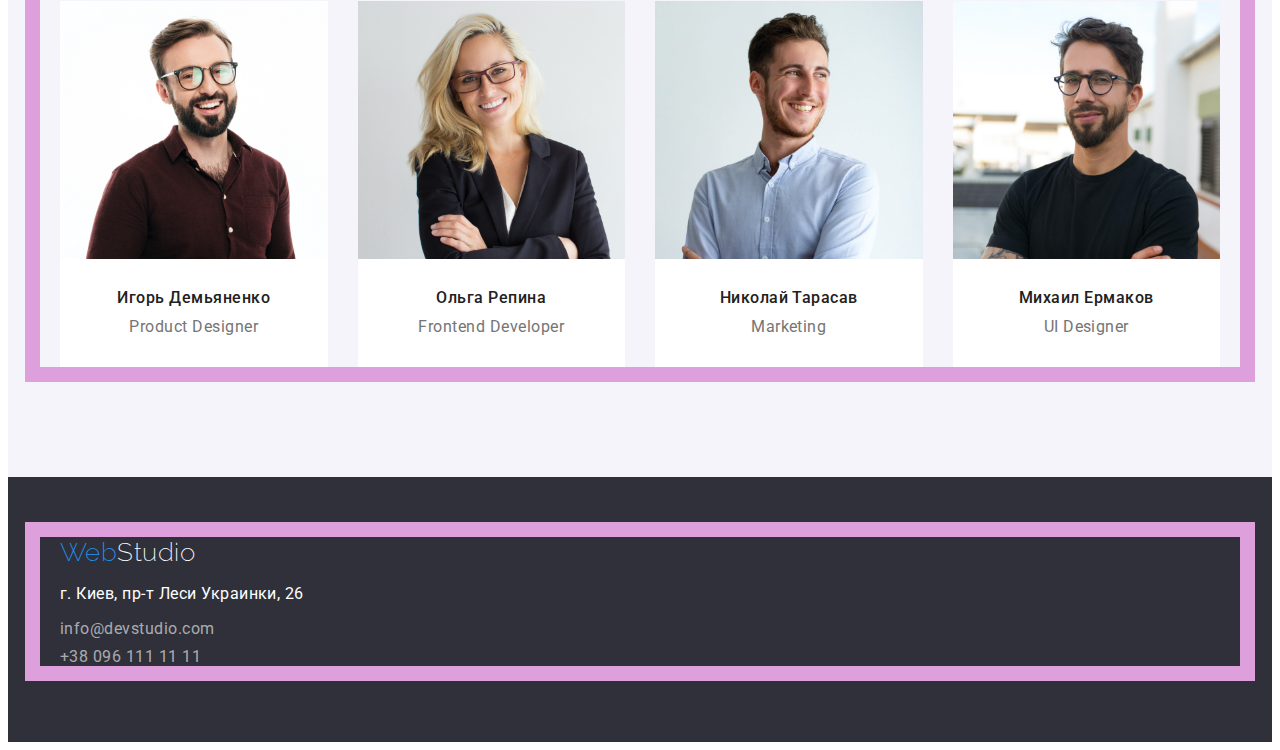
==== commit 11091541: "Добавляет оформление студии" ====
--- a/index.html
+++ b/index.html
@@ -40,23 +40,23 @@
     <!-- Преимущества-->
     <section class="section no-padding"> 
         <div class="container">
-            <h2 class="section-title">Преимущества</h2>
+            <h2 class="section-title-feature">Преимущества</h2>
             
             <ul class="feature-list list">
                 <li class="item">
-                    <h3 class="title">Внимание к деталям</h3>
+                    <h3 class="title">ВНИМАНИЕ К ДЕТАЛЯМ</h3>
                     <p class="text">Идейные соображения, а также начало повседневной работы по формированию позиции.</p>
                 </li>
                 <li class="item">
-                    <h3 class="title">Пунктуальность</h3>
+                    <h3 class="title">ПУНКТУАЛЬНОСТЬ</h3>
                     <p class="text">Задача организации, в особенности же рамки и место обучения кадров влечет за собой.</p>
                 </li>
                 <li class="item">
-                    <h3 class="title">Планирование</h3>
+                    <h3 class="title">ПЛАНИРОВАНИЕ</h3>
                     <p class="text">Равным образом консультация с широким активом в значительной степени обуславливает.</p>
                 </li>
                 <li class="item">
-                    <h3 class="title">Современные технологии</h3>
+                    <h3 class="title">СОВРЕМЕННЫЕ ТЕХГОЛОГИИ</h3>
                     <p class="text">Значимость этих проблем настолько очевидна, что реализация плановых заданий.</p>
                 </li>
             </ul>
@@ -66,14 +66,14 @@
     <section class="section">
         <div class="container">
             <h2 class="section-title">Чем мы занимаемся</h2>
-            <ul>
-                <li>
+            <ul class="work-list list">
+                <li class="item">
                     <img src="./images/img1.png" alt="Кодируем" width="370">
                 </li>
-                <li>
+                <li class="item">
                     <img src="./images/img2.png" alt="Смотрим на телефон" width="370">
                 </li>
-                <li>
+                <li class="item">
                     <img src="./images/img3.png" alt="Рисуем в планшете" width="370">
                 </li>
             </ul>
@@ -84,23 +84,23 @@
         <div class="container">
             <h2 class="section-title">Наша команда</h2>
             <ul class="team-list">
-                <li>
-                    <img src="./images/igor.jpg" alt="Игорь Демьяненко" width="270">
+                <li class="item">
+                    <img class="member" src="./images/igor.jpg" alt="Игорь Демьяненко" width="270">
                     <h3 class="title">Игорь Демьяненко</h3>
                     <p class="text">Product Designer</p>
                 </li>
-                <li>
-                    <img src="./images/olga.jpg" alt="Ольга Репина" width="270">
+                <li class="item">
+                    <img class="member" src="./images/olga.jpg" alt="Ольга Репина" width="270">
                     <h3 class="title">Ольга Репина</h3>
                     <p class="text">Frontend Developer</p>
                 </li>
-                <li>
-                    <img src="./images/nikolay.jpg" alt="Николай Тарасов" width="270">
+                <li class="item">
+                    <img class="member" src="./images/nikolay.jpg" alt="Николай Тарасов" width="270">
                     <h3 class="title">Николай Тарасав</h3>
                     <p class="text">Marketing</p>
                 </li>
-                <li>
-                    <img src="./images/mike.jpg" alt="Михаил Ермаков" width="270">
+                <li class="item">
+                    <img class="member" src="./images/mike.jpg" alt="Михаил Ермаков" width="270">
                     <h3 class="title">Михаил Ермаков</h3>
                     <p class="text">UI Designer</p>
                 </li>
@@ -109,15 +109,19 @@
     </section>
     </main>
     <!-- Подвол страницы-->
-     <footer class="footer">
-        <a href="./index.html" class="logo"><span class="logo-accent">Web</span><span class="logo-accent secondary">Studio</span></a>
-
-            <address><p class="post-address">г. Киев, пр-т Леси Украинки, 26</p> 
-            <ul class="contact">
-                <li><a href="mailto:info@devstudio.com" class="link">info@devstudio.com</a></li>
-                <li><a href="tel:+380961111111" class="link">+38 096 111 11 11</a></li>
-            </ul>
+     <footer class="page-footer">
+        <div class="container">
+            <a href="./index.html" class="logo"><span class="logo-accent">Web</span><span
+                    class="logo-accent secondary">Studio</span></a>
+            
+            <address>
+                <p class="address">г. Киев, пр-т Леси Украинки, 26</p>
+                <ul class="contact-footer">
+                    <li class="mail"><a href="mailto:info@devstudio.com" class="link">info@devstudio.com</a></li>
+                    <li class="phone"><a href="tel:+380961111111" class="link">+38 096 111 11 11</a></li>
+                </ul>
             </address>
+        </div>
      </footer> 
 
      
--- a/css/common.css
+++ b/css/common.css
@@ -33,6 +33,8 @@
 /* Site header */
 
 .page-header {
+    margin-left: auto;
+    margin-right: auto;
     background-color: var(--primery-white-color);
     padding-left: 20px;
    
@@ -54,7 +56,6 @@
 .main-nav {
     display: flex;
     align-items: center;
-
 }
 
 /* Site nav */
@@ -122,10 +123,13 @@
 
 
 /* Footer */
-.footer{
-    background-color: var(--footer-background-color)
+.page-footer{
+    background-color: var(--footer-background-color);
+    padding-top: 60px;
+    padding-bottom: 60px;
 }
-.footer .logo {
+.page-footer .logo {
+    margin-bottom: 20px;
     color: var(--title-text-color);
     font-family: Raleway, sans-serif;
     font-weight: 200;
@@ -134,33 +138,47 @@
     text-decoration: none;
 }
 
-.footer .logo-accent
-{
+.page-footer .logo-accent {
     color: var(--accent-color);
 }
 
+.page-footer .link {
+    color: var(--secondary-text-color);
+    text-decoration: none;
+}
 
-.post-address .link {
+.page-footer .secondary {
+    color: #FFFFFF;
+}
+
+/* Address */
+
+.address {
+    margin-bottom: 9px;
+    font-style: normal;
+}
+.address .link {
     font-style: normal;
     font-weight: normal;
     font-size: 14px;
     line-height: 1.71;
 }
-.post-address {
+.address {
     color: var(--primery-white-color);
 }
 
 
- .footer .link {
-    color: var(--secondary-text-color);
-    text-decoration: none;
+/*  Contact */
+.contact-footer {
+    padding-left: 0;
+    font-style: normal;
 }
 
-.footer .secondary {
-    color: #FFFFFF;
+.contact-footer .link:hover,
+.contact-footer .link:focus{
+    color: var(--accent-color);
 }
 
-.contact .link:hover,
-.contact .link:focus{
-    color: var(--accent-color);
-}+.contact-footer .mail {
+    margin-bottom: 9px;
+}
--- a/css/main.css
+++ b/css/main.css
@@ -29,6 +29,13 @@
 ul {
     list-style: none;
 }
+
+img {
+    display: block;
+    max-width: 100%;
+    height: auto;
+}
+
 /* Section */
 .section {
     padding-top: 94px;
@@ -46,7 +53,7 @@
     padding-left: 20px;
     padding-right: 20px;
     width: 1200px;
-    /* outline: 15px solid plum; */
+    outline: 15px solid plum;
 
 }
 
@@ -103,9 +110,16 @@
     flex-wrap: wrap;
 }
 
+.section-title-feature {
+    display: none;
+}
 .feature-list .item {
-    width: 270px;
-    background-color: tomato;
+    width: calc((100% - 30px * 3)/4);
+    margin-right: 30px;
+}
+
+.feature-list .item:nth-child(4n) {
+    margin-right: 0;
 }
 
 .feature-list .title {
@@ -130,11 +144,45 @@
     line-height: 1,71;
 }
 
+/* Work list */
+
+.work-list {
+    display: flex;
+    flex-wrap: wrap;
+}
+
+.work-list .item {
+    width: calc((100% - 30px * 2)/3);
+    margin-right: 30px;
+}
+
+.work-list .item:nth-child(3n) {
+    margin-right: 0;
+}
+
 
 /* Team */
-
+.team-list {
+    display: flex;
+    flex-wrap: wrap;
+    padding-left: 0;
+}
+
+.team-list .item {
+    width: calc((100% - 30px * 3)/4);
+    margin-right: 30px;
+    background-color: var(--primery-white-color);
+    text-align: center;
+}
+
+.team-list .item:nth-child(4n) {
+    margin-right: 0;
+}
+
+.team-list .member {
+     margin-bottom: 30px;
+}
 .team-list .title {
-    margin-top: 0;
     margin-bottom: 10px;
 
     color: var(--title-text-color);
@@ -146,6 +194,7 @@
 
 .team-list .text {
     margin-top: 0;
+    margin-bottom: 30px;
 
     color: var(--primery-text-color);
 
